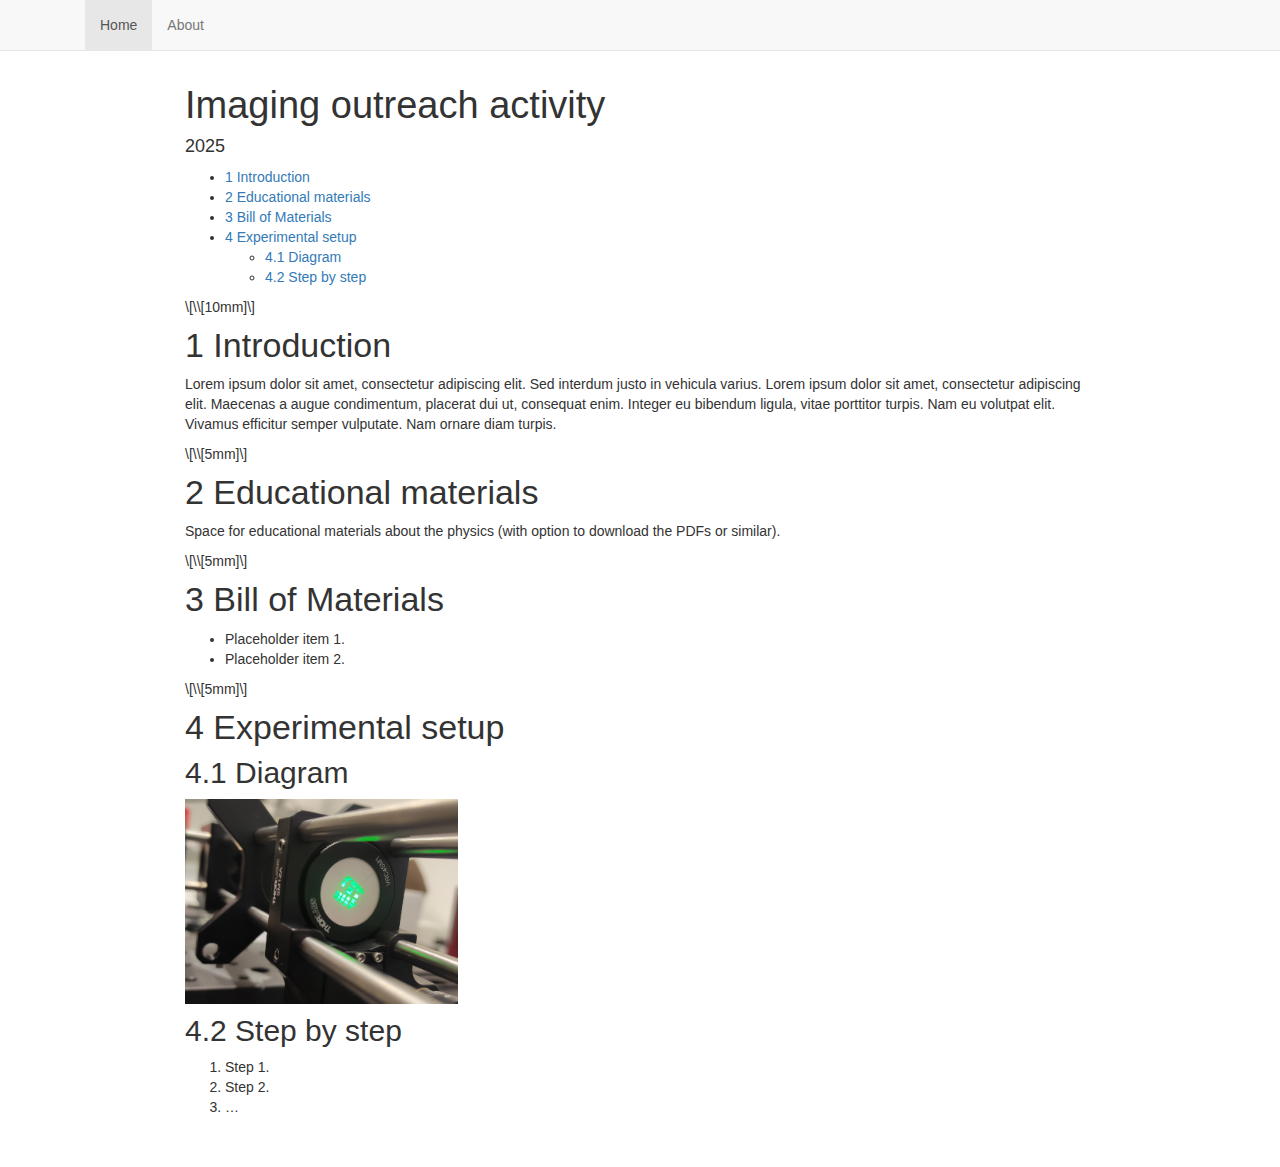
==== docs/index.html @ 40115d04 "Amended first version with placeholders of basic sections." ====
<!DOCTYPE html>

<html>

<head>

<meta charset="utf-8" />
<meta name="generator" content="pandoc" />
<meta http-equiv="X-UA-Compatible" content="IE=EDGE" />



<meta name="date" content="2025-01-01" />

<title>Imaging outreach activity</title>

<script src="site_libs/header-attrs-2.29/header-attrs.js"></script>
<script src="site_libs/jquery-3.6.0/jquery-3.6.0.min.js"></script>
<meta name="viewport" content="width=device-width, initial-scale=1" />
<link href="site_libs/bootstrap-3.3.5/css/bootstrap.min.css" rel="stylesheet" />
<script src="site_libs/bootstrap-3.3.5/js/bootstrap.min.js"></script>
<script src="site_libs/bootstrap-3.3.5/shim/html5shiv.min.js"></script>
<script src="site_libs/bootstrap-3.3.5/shim/respond.min.js"></script>
<style>h1 {font-size: 34px;}
       h1.title {font-size: 38px;}
       h2 {font-size: 30px;}
       h3 {font-size: 24px;}
       h4 {font-size: 18px;}
       h5 {font-size: 16px;}
       h6 {font-size: 12px;}
       code {color: inherit; background-color: rgba(0, 0, 0, 0.04);}
       pre:not([class]) { background-color: white }</style>
<script src="site_libs/navigation-1.1/tabsets.js"></script>
<link href="site_libs/highlightjs-9.12.0/default.css" rel="stylesheet" />
<script src="site_libs/highlightjs-9.12.0/highlight.js"></script>

<style type="text/css">
  code{white-space: pre-wrap;}
  span.smallcaps{font-variant: small-caps;}
  span.underline{text-decoration: underline;}
  div.column{display: inline-block; vertical-align: top; width: 50%;}
  div.hanging-indent{margin-left: 1.5em; text-indent: -1.5em;}
  ul.task-list{list-style: none;}
    </style>

<style type="text/css">code{white-space: pre;}</style>
<script type="text/javascript">
if (window.hljs) {
  hljs.configure({languages: []});
  hljs.initHighlightingOnLoad();
  if (document.readyState && document.readyState === "complete") {
    window.setTimeout(function() { hljs.initHighlighting(); }, 0);
  }
}
</script>









<style type = "text/css">
.main-container {
  max-width: 940px;
  margin-left: auto;
  margin-right: auto;
}
img {
  max-width:100%;
}
.tabbed-pane {
  padding-top: 12px;
}
.html-widget {
  margin-bottom: 20px;
}
button.code-folding-btn:focus {
  outline: none;
}
summary {
  display: list-item;
}
details > summary > p:only-child {
  display: inline;
}
pre code {
  padding: 0;
}
</style>


<style type="text/css">
.dropdown-submenu {
  position: relative;
}
.dropdown-submenu>.dropdown-menu {
  top: 0;
  left: 100%;
  margin-top: -6px;
  margin-left: -1px;
  border-radius: 0 6px 6px 6px;
}
.dropdown-submenu:hover>.dropdown-menu {
  display: block;
}
.dropdown-submenu>a:after {
  display: block;
  content: " ";
  float: right;
  width: 0;
  height: 0;
  border-color: transparent;
  border-style: solid;
  border-width: 5px 0 5px 5px;
  border-left-color: #cccccc;
  margin-top: 5px;
  margin-right: -10px;
}
.dropdown-submenu:hover>a:after {
  border-left-color: #adb5bd;
}
.dropdown-submenu.pull-left {
  float: none;
}
.dropdown-submenu.pull-left>.dropdown-menu {
  left: -100%;
  margin-left: 10px;
  border-radius: 6px 0 6px 6px;
}
</style>

<script type="text/javascript">
// manage active state of menu based on current page
$(document).ready(function () {
  // active menu anchor
  href = window.location.pathname
  href = href.substr(href.lastIndexOf('/') + 1)
  if (href === "")
    href = "index.html";
  var menuAnchor = $('a[href="' + href + '"]');

  // mark the anchor link active (and if it's in a dropdown, also mark that active)
  var dropdown = menuAnchor.closest('li.dropdown');
  if (window.bootstrap) { // Bootstrap 4+
    menuAnchor.addClass('active');
    dropdown.find('> .dropdown-toggle').addClass('active');
  } else { // Bootstrap 3
    menuAnchor.parent().addClass('active');
    dropdown.addClass('active');
  }

  // Navbar adjustments
  var navHeight = $(".navbar").first().height() + 15;
  var style = document.createElement('style');
  var pt = "padding-top: " + navHeight + "px; ";
  var mt = "margin-top: -" + navHeight + "px; ";
  var css = "";
  // offset scroll position for anchor links (for fixed navbar)
  for (var i = 1; i <= 6; i++) {
    css += ".section h" + i + "{ " + pt + mt + "}\n";
  }
  style.innerHTML = "body {" + pt + "padding-bottom: 40px; }\n" + css;
  document.head.appendChild(style);
});
</script>

<!-- tabsets -->

<style type="text/css">
.tabset-dropdown > .nav-tabs {
  display: inline-table;
  max-height: 500px;
  min-height: 44px;
  overflow-y: auto;
  border: 1px solid #ddd;
  border-radius: 4px;
}

.tabset-dropdown > .nav-tabs > li.active:before, .tabset-dropdown > .nav-tabs.nav-tabs-open:before {
  content: "\e259";
  font-family: 'Glyphicons Halflings';
  display: inline-block;
  padding: 10px;
  border-right: 1px solid #ddd;
}

.tabset-dropdown > .nav-tabs.nav-tabs-open > li.active:before {
  content: "\e258";
  font-family: 'Glyphicons Halflings';
  border: none;
}

.tabset-dropdown > .nav-tabs > li.active {
  display: block;
}

.tabset-dropdown > .nav-tabs > li > a,
.tabset-dropdown > .nav-tabs > li > a:focus,
.tabset-dropdown > .nav-tabs > li > a:hover {
  border: none;
  display: inline-block;
  border-radius: 4px;
  background-color: transparent;
}

.tabset-dropdown > .nav-tabs.nav-tabs-open > li {
  display: block;
  float: none;
}

.tabset-dropdown > .nav-tabs > li {
  display: none;
}
</style>

<!-- code folding -->




</head>

<body>


<div class="container-fluid main-container">




<div class="navbar navbar-default  navbar-fixed-top" role="navigation">
  <div class="container">
    <div class="navbar-header">
      <button type="button" class="navbar-toggle collapsed" data-toggle="collapse" data-bs-toggle="collapse" data-target="#navbar" data-bs-target="#navbar">
        <span class="icon-bar"></span>
        <span class="icon-bar"></span>
        <span class="icon-bar"></span>
      </button>
      <a class="navbar-brand" href="index.html"> </a>
    </div>
    <div id="navbar" class="navbar-collapse collapse">
      <ul class="nav navbar-nav">
        <li>
  <a href="index.html">Home</a>
</li>
<li>
  <a href="about.html">About</a>
</li>
      </ul>
      <ul class="nav navbar-nav navbar-right">
        
      </ul>
    </div><!--/.nav-collapse -->
  </div><!--/.container -->
</div><!--/.navbar -->

<div id="header">



<h1 class="title toc-ignore">Imaging outreach activity</h1>
<h4 class="date">2025</h4>

</div>

<div id="TOC">
<ul>
<li><a href="#introduction" id="toc-introduction"><span
class="toc-section-number">1</span> Introduction</a></li>
<li><a href="#educational-materials"
id="toc-educational-materials"><span class="toc-section-number">2</span>
Educational materials</a></li>
<li><a href="#bill-of-materials" id="toc-bill-of-materials"><span
class="toc-section-number">3</span> Bill of Materials</a></li>
<li><a href="#experimental-setup" id="toc-experimental-setup"><span
class="toc-section-number">4</span> Experimental setup</a>
<ul>
<li><a href="#diagram" id="toc-diagram"><span
class="toc-section-number">4.1</span> Diagram</a></li>
<li><a href="#step-by-step" id="toc-step-by-step"><span
class="toc-section-number">4.2</span> Step by step</a></li>
</ul></li>
</ul>
</div>

<p><span class="math display">\[\\[10mm]\]</span></p>
<div id="introduction" class="section level1" number="1">
<h1><span class="header-section-number">1</span> Introduction</h1>
<p>Lorem ipsum dolor sit amet, consectetur adipiscing elit. Sed interdum
justo in vehicula varius. Lorem ipsum dolor sit amet, consectetur
adipiscing elit. Maecenas a augue condimentum, placerat dui ut,
consequat enim. Integer eu bibendum ligula, vitae porttitor turpis. Nam
eu volutpat elit. Vivamus efficitur semper vulputate. Nam ornare diam
turpis.</p>
<p><span class="math display">\[\\[5mm]\]</span></p>
</div>
<div id="educational-materials" class="section level1" number="2">
<h1><span class="header-section-number">2</span> Educational
materials</h1>
<p>Space for educational materials about the physics (with option to
download the PDFs or similar).</p>
<p><span class="math display">\[\\[5mm]\]</span></p>
</div>
<div id="bill-of-materials" class="section level1" number="3">
<h1><span class="header-section-number">3</span> Bill of Materials</h1>
<ul>
<li>Placeholder item 1.</li>
<li>Placeholder item 2.</li>
</ul>
<p><span class="math display">\[\\[5mm]\]</span></p>
</div>
<div id="experimental-setup" class="section level1" number="4">
<h1><span class="header-section-number">4</span> Experimental setup</h1>
<div id="diagram" class="section level2" number="4.1">
<h2><span class="header-section-number">4.1</span> Diagram</h2>
<p><img src="img/placeholder_usaf.jpg" width="30%" style="display: block; margin: auto auto auto 0;" /></p>
</div>
<div id="step-by-step" class="section level2" number="4.2">
<h2><span class="header-section-number">4.2</span> Step by step</h2>
<ol style="list-style-type: decimal">
<li>Step 1.</li>
<li>Step 2.</li>
<li>…</li>
</ol>
</div>
</div>




</div>

<script>

// add bootstrap table styles to pandoc tables
function bootstrapStylePandocTables() {
  $('tr.odd').parent('tbody').parent('table').addClass('table table-condensed');
}
$(document).ready(function () {
  bootstrapStylePandocTables();
});


</script>

<!-- tabsets -->

<script>
$(document).ready(function () {
  window.buildTabsets("TOC");
});

$(document).ready(function () {
  $('.tabset-dropdown > .nav-tabs > li').click(function () {
    $(this).parent().toggleClass('nav-tabs-open');
  });
});
</script>

<!-- code folding -->


<!-- dynamically load mathjax for compatibility with self-contained -->
<script>
  (function () {
    var script = document.createElement("script");
    script.type = "text/javascript";
    script.src  = "https://mathjax.rstudio.com/latest/MathJax.js?config=TeX-AMS-MML_HTMLorMML";
    document.getElementsByTagName("head")[0].appendChild(script);
  })();
</script>

</body>
</html>
---- docs/site_libs/highlightjs-9.12.0/default.css ----
.hljs-literal {
  color: #990073;
}

.hljs-number {
  color: #099;
}

.hljs-comment {
  color: #998;
  font-style: italic;
}

.hljs-keyword {
  color: #900;
  font-weight: bold;
}

.hljs-string {
  color: #d14;
}
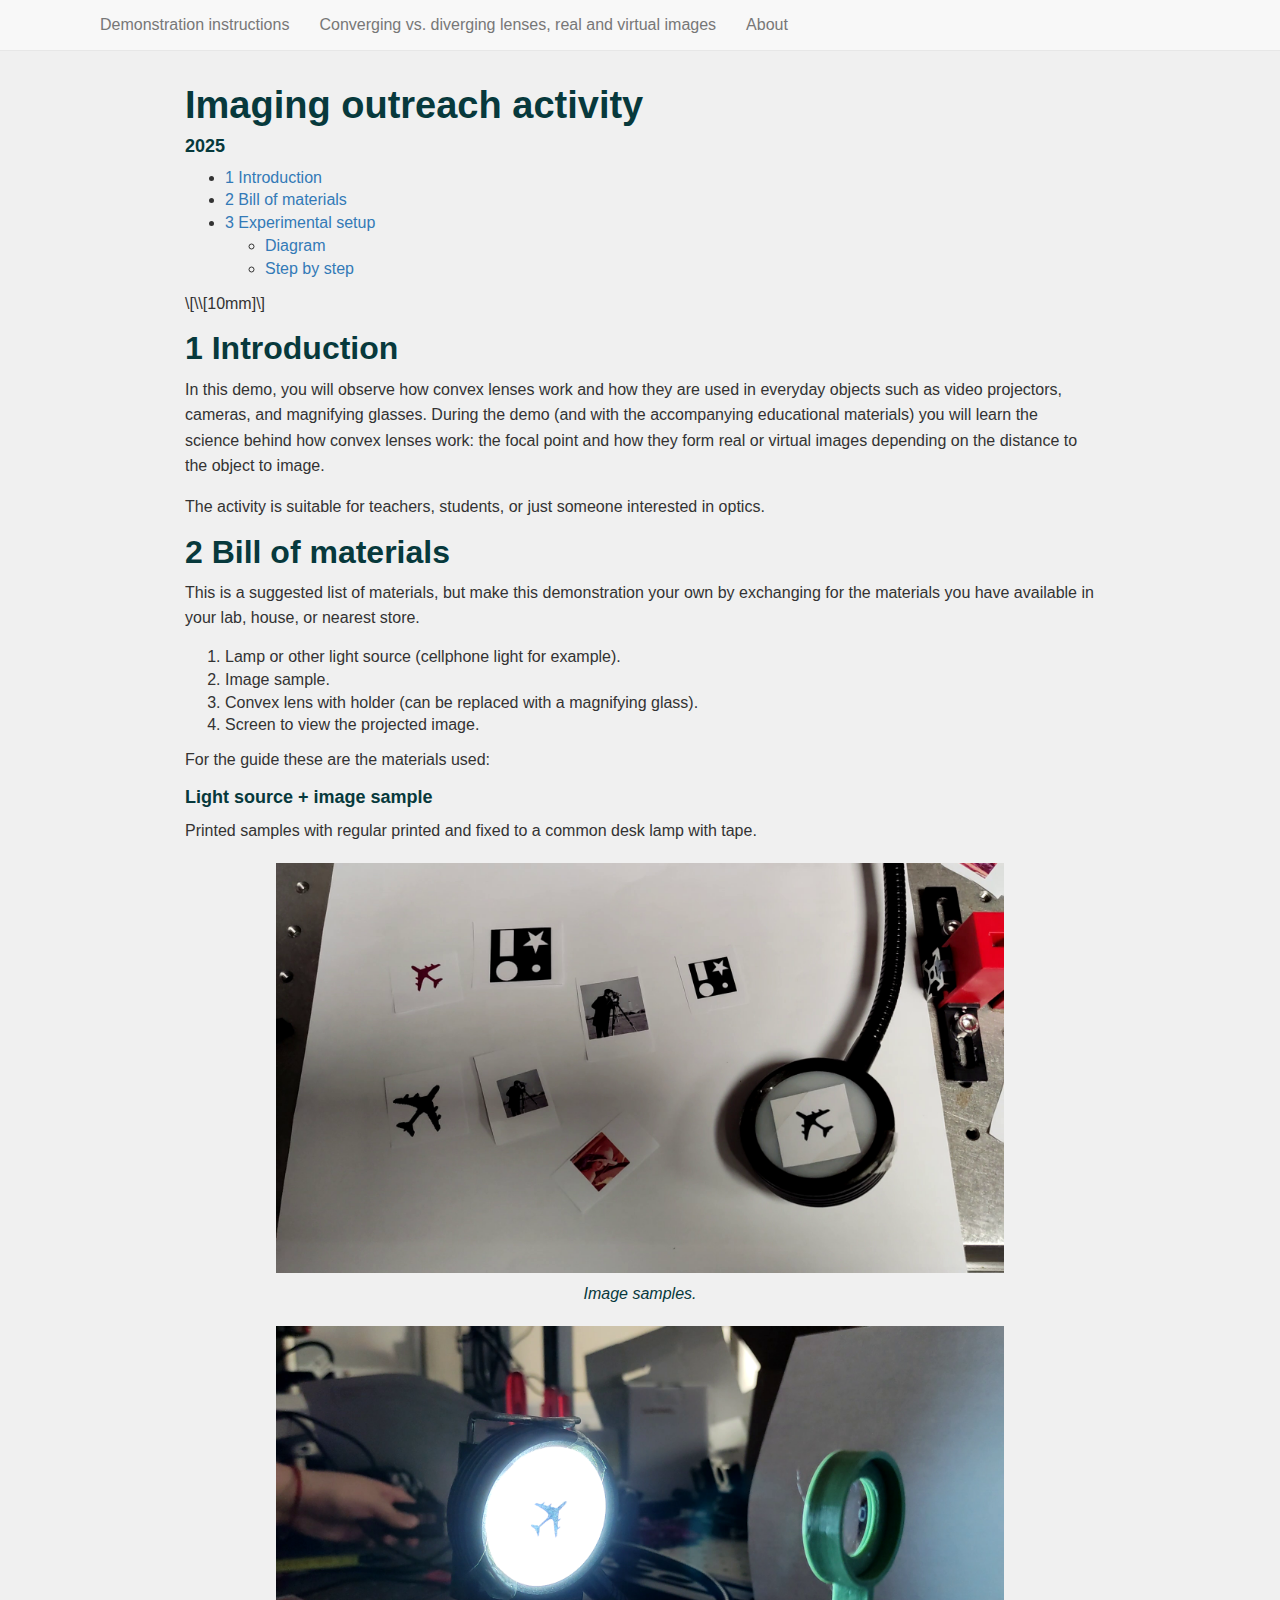
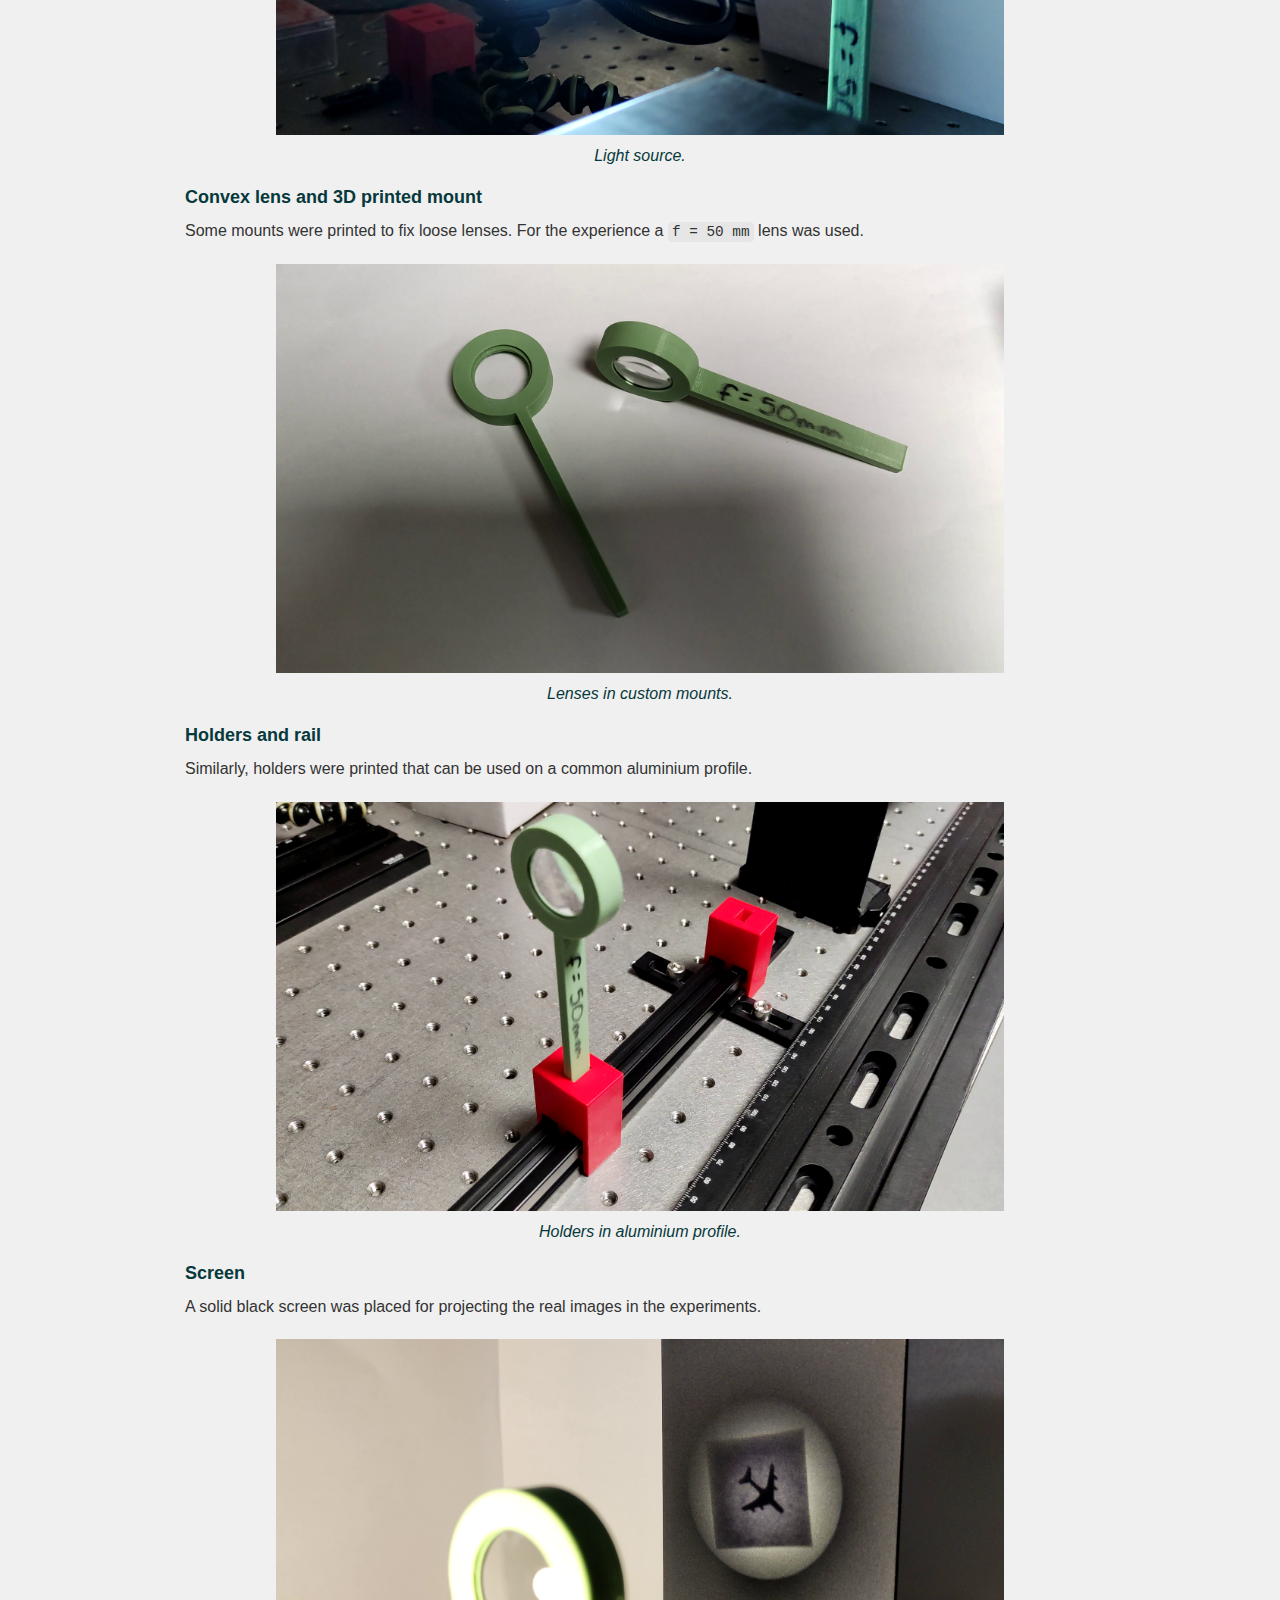
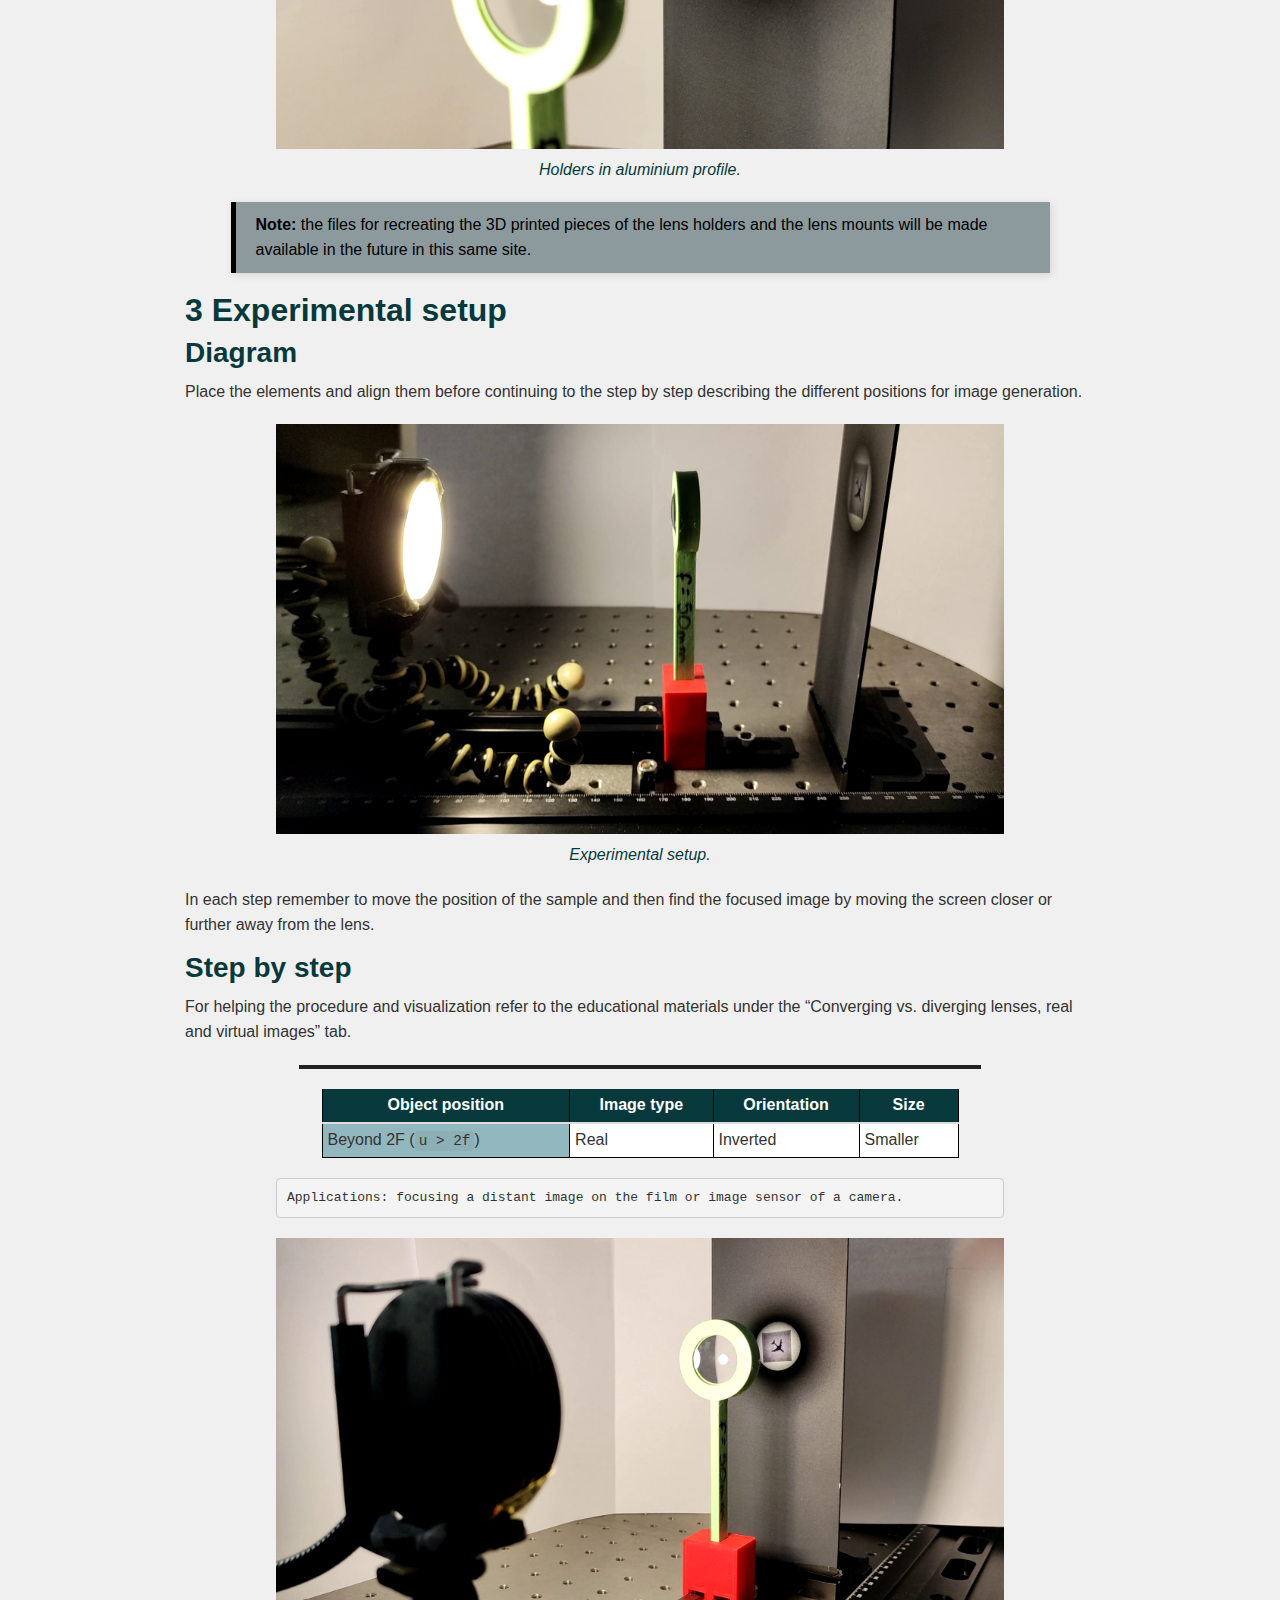
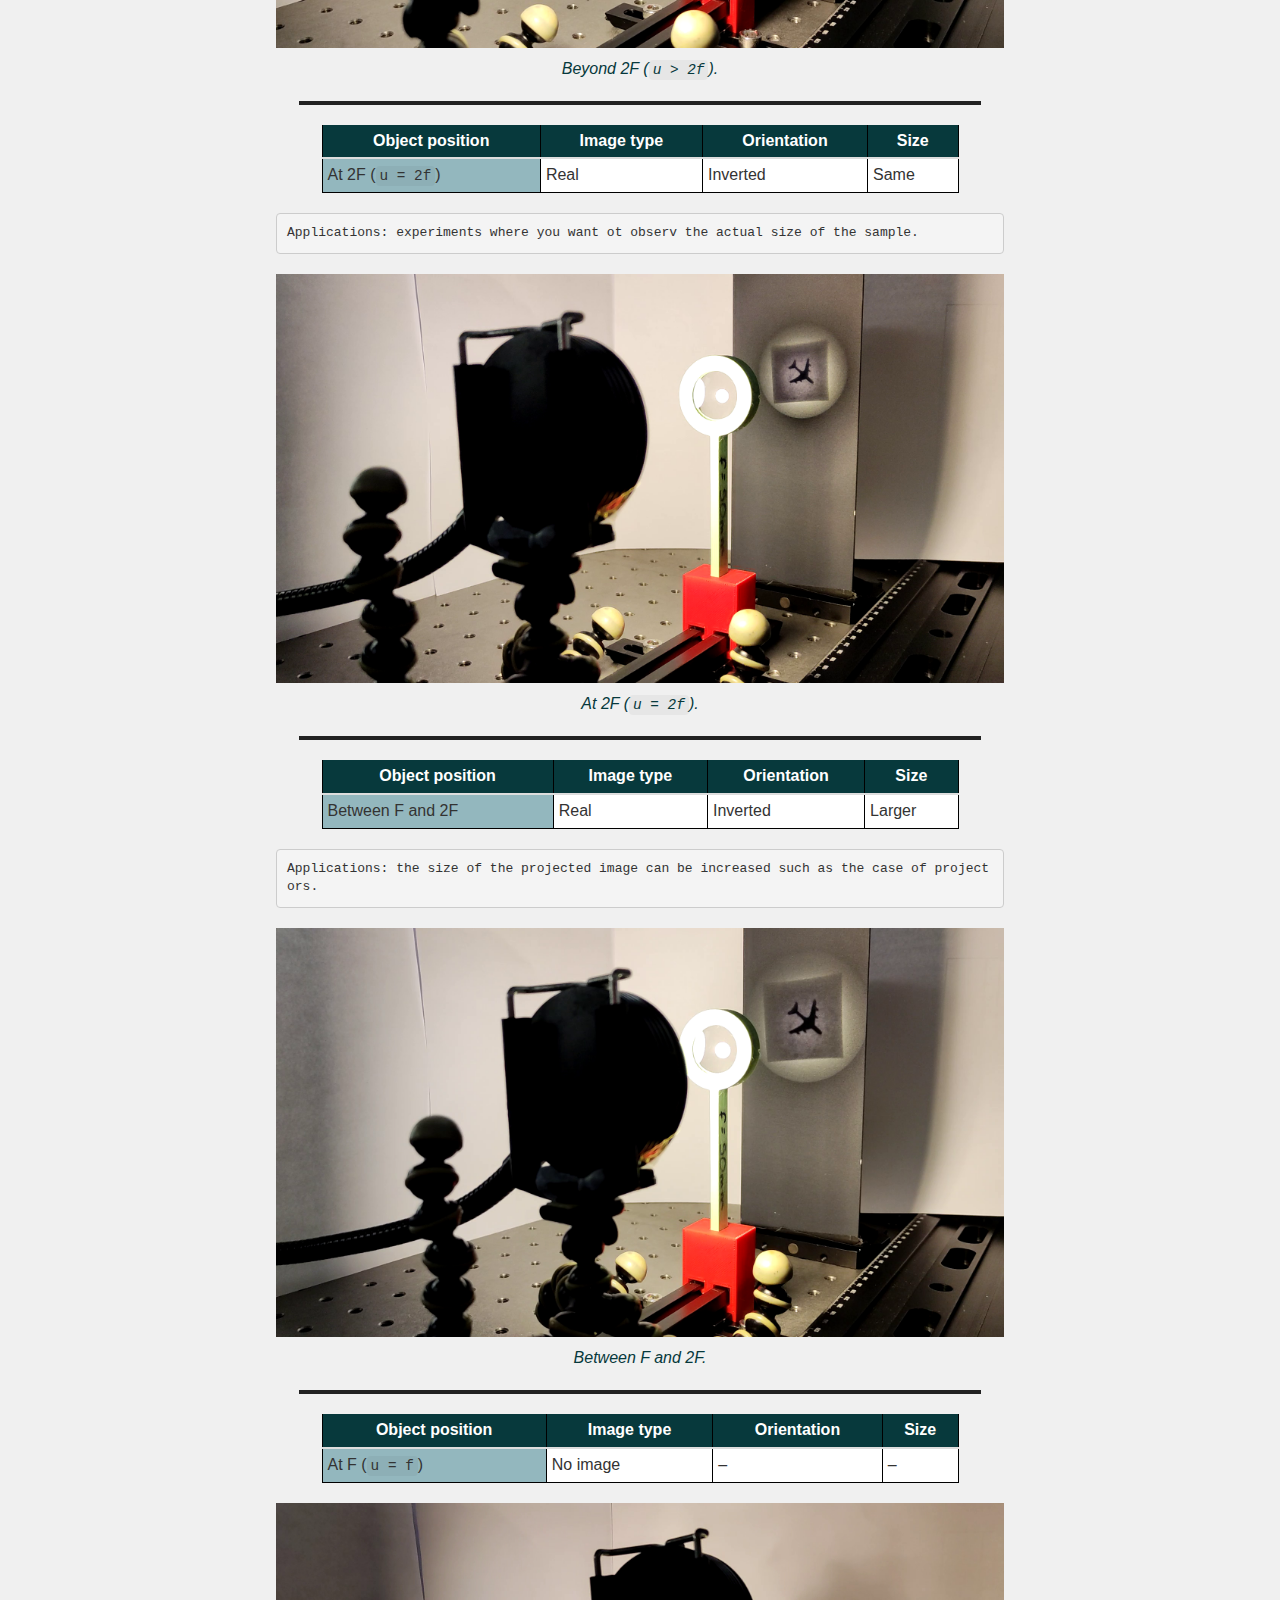
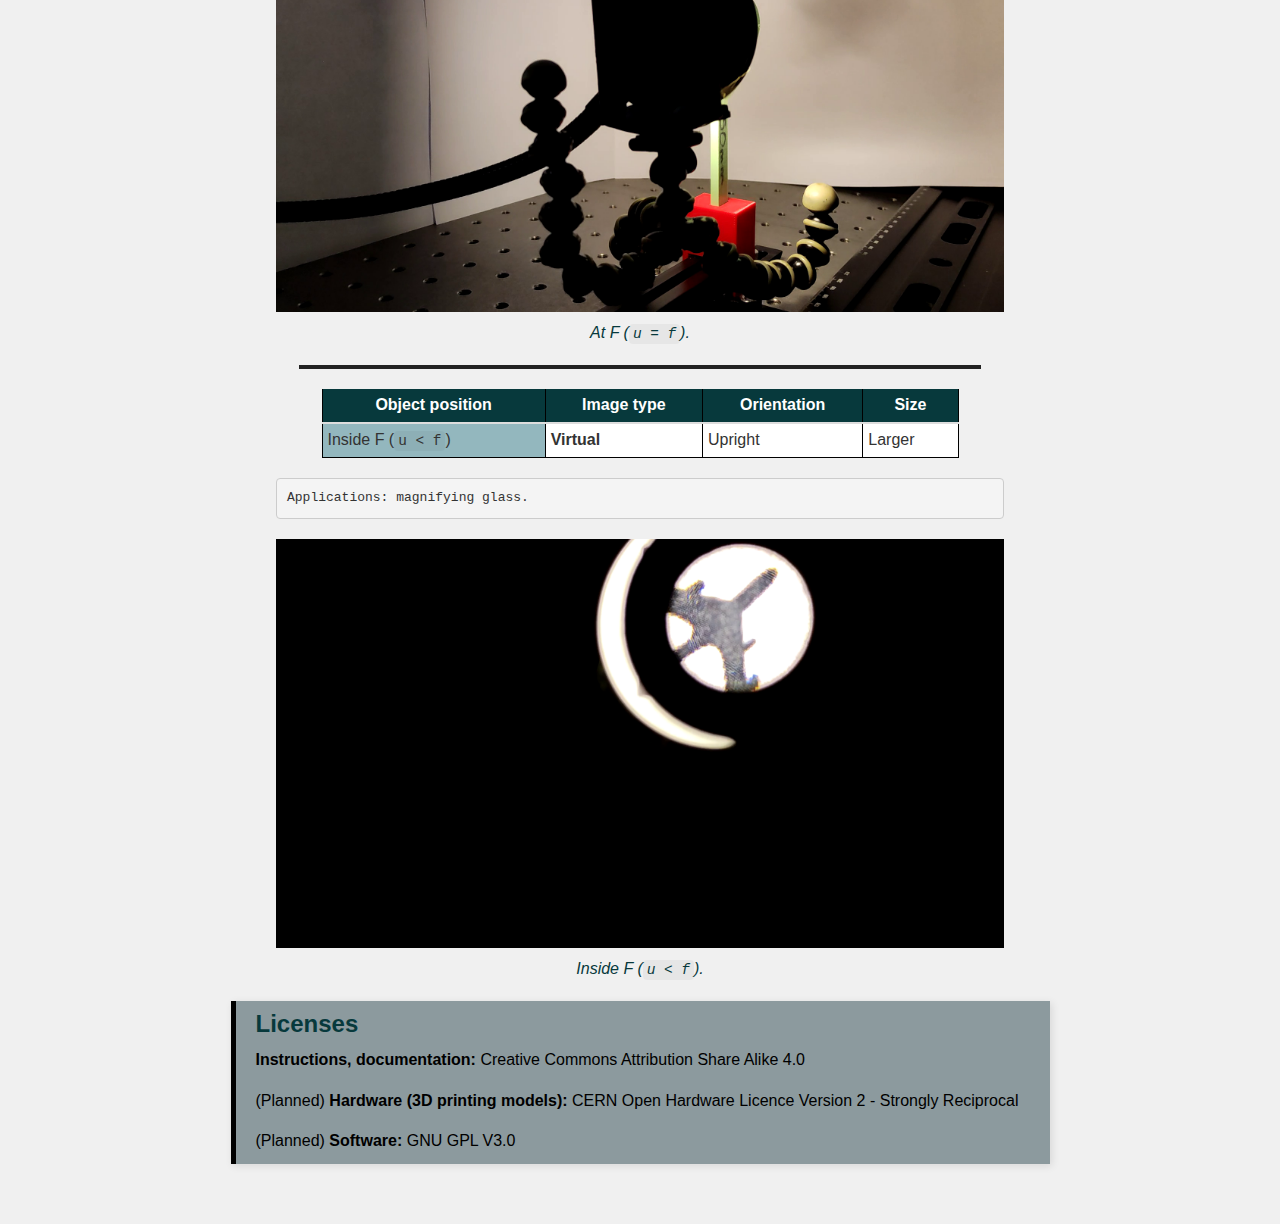
==== commit 4a8435b3: "Site v.1.0.1" ====
--- a/docs/index.html
+++ b/docs/index.html
@@ -59,6 +59,7 @@
 
 
 
+<link rel="stylesheet" href="styles.css" type="text/css" />
 
 
 
@@ -244,7 +245,10 @@
     <div id="navbar" class="navbar-collapse collapse">
       <ul class="nav navbar-nav">
         <li>
-  <a href="index.html">Home</a>
+  <a href="demo.html">Demonstration instructions</a>
+</li>
+<li>
+  <a href="topic.html">Converging vs. diverging lenses, real and virtual images</a>
 </li>
 <li>
   <a href="about.html">About</a>
@@ -270,18 +274,13 @@
 <ul>
 <li><a href="#introduction" id="toc-introduction"><span
 class="toc-section-number">1</span> Introduction</a></li>
-<li><a href="#educational-materials"
-id="toc-educational-materials"><span class="toc-section-number">2</span>
-Educational materials</a></li>
 <li><a href="#bill-of-materials" id="toc-bill-of-materials"><span
-class="toc-section-number">3</span> Bill of Materials</a></li>
+class="toc-section-number">2</span> Bill of materials</a></li>
 <li><a href="#experimental-setup" id="toc-experimental-setup"><span
-class="toc-section-number">4</span> Experimental setup</a>
+class="toc-section-number">3</span> Experimental setup</a>
 <ul>
-<li><a href="#diagram" id="toc-diagram"><span
-class="toc-section-number">4.1</span> Diagram</a></li>
-<li><a href="#step-by-step" id="toc-step-by-step"><span
-class="toc-section-number">4.2</span> Step by step</a></li>
+<li><a href="#diagram" id="toc-diagram">Diagram</a></li>
+<li><a href="#step-by-step" id="toc-step-by-step">Step by step</a></li>
 </ul></li>
 </ul>
 </div>
@@ -289,42 +288,243 @@
 <p><span class="math display">\[\\[10mm]\]</span></p>
 <div id="introduction" class="section level1" number="1">
 <h1><span class="header-section-number">1</span> Introduction</h1>
-<p>Lorem ipsum dolor sit amet, consectetur adipiscing elit. Sed interdum
-justo in vehicula varius. Lorem ipsum dolor sit amet, consectetur
-adipiscing elit. Maecenas a augue condimentum, placerat dui ut,
-consequat enim. Integer eu bibendum ligula, vitae porttitor turpis. Nam
-eu volutpat elit. Vivamus efficitur semper vulputate. Nam ornare diam
-turpis.</p>
-<p><span class="math display">\[\\[5mm]\]</span></p>
-</div>
-<div id="educational-materials" class="section level1" number="2">
-<h1><span class="header-section-number">2</span> Educational
-materials</h1>
-<p>Space for educational materials about the physics (with option to
-download the PDFs or similar).</p>
-<p><span class="math display">\[\\[5mm]\]</span></p>
-</div>
-<div id="bill-of-materials" class="section level1" number="3">
-<h1><span class="header-section-number">3</span> Bill of Materials</h1>
-<ul>
-<li>Placeholder item 1.</li>
-<li>Placeholder item 2.</li>
-</ul>
-<p><span class="math display">\[\\[5mm]\]</span></p>
-</div>
-<div id="experimental-setup" class="section level1" number="4">
-<h1><span class="header-section-number">4</span> Experimental setup</h1>
-<div id="diagram" class="section level2" number="4.1">
-<h2><span class="header-section-number">4.1</span> Diagram</h2>
-<p><img src="img/placeholder_usaf.jpg" width="30%" style="display: block; margin: auto auto auto 0;" /></p>
-</div>
-<div id="step-by-step" class="section level2" number="4.2">
-<h2><span class="header-section-number">4.2</span> Step by step</h2>
+<p>In this demo, you will observe how convex lenses work and how they
+are used in everyday objects such as video projectors, cameras, and
+magnifying glasses. During the demo (and with the accompanying
+educational materials) you will learn the science behind how convex
+lenses work: the focal point and how they form real or virtual images
+depending on the distance to the object to image.</p>
+<p>The activity is suitable for teachers, students, or just someone
+interested in optics.</p>
+</div>
+<div id="bill-of-materials" class="section level1" number="2">
+<h1><span class="header-section-number">2</span> Bill of materials</h1>
+<p>This is a suggested list of materials, but make this demonstration
+your own by exchanging for the materials you have available in your lab,
+house, or nearest store.</p>
 <ol style="list-style-type: decimal">
-<li>Step 1.</li>
-<li>Step 2.</li>
-<li>…</li>
+<li>Lamp or other light source (cellphone light for example).</li>
+<li>Image sample.</li>
+<li>Convex lens with holder (can be replaced with a magnifying
+glass).</li>
+<li>Screen to view the projected image.</li>
 </ol>
+<p>For the guide these are the materials used:</p>
+<div id="light-source-image-sample" class="section level4 unnumbered">
+<h4 class="unnumbered">Light source + image sample</h4>
+<p>Printed samples with regular printed and fixed to a common desk lamp
+with tape.</p>
+<figure>
+<img src="img/samples.png" alt="Image samples." style="width: 100%; height: auto;">
+<figcaption>
+Image samples.
+</figcaption>
+</figure>
+<figure>
+<img src="img/source_and_lens.png" alt="Light source." style="width: 100%; height: auto;">
+<figcaption>
+Light source.
+</figcaption>
+</figure>
+</div>
+<div id="convex-lens-and-3d-printed-mount"
+class="section level4 unnumbered">
+<h4 class="unnumbered">Convex lens and 3D printed mount</h4>
+<p>Some mounts were printed to fix loose lenses. For the experience a
+<code>f = 50 mm</code> lens was used.</p>
+<figure>
+<img src="img/lenses.png" alt="Lenses in custom mounts." style="width: 100%; height: auto;">
+<figcaption>
+Lenses in custom mounts.
+</figcaption>
+</figure>
+</div>
+<div id="holders-and-rail" class="section level4 unnumbered">
+<h4 class="unnumbered">Holders and rail</h4>
+<p>Similarly, holders were printed that can be used on a common
+aluminium profile.</p>
+<figure>
+<img src="img/holders.png" alt="Holders in aluminium profile." style="width: 100%; height: auto;">
+<figcaption>
+Holders in aluminium profile.
+</figcaption>
+</figure>
+</div>
+<div id="screen" class="section level4 unnumbered">
+<h4 class="unnumbered">Screen</h4>
+<p>A solid black screen was placed for projecting the real images in the
+experiments.</p>
+<figure>
+<img src="img/screen_focused.png" alt="Holders in aluminium profile." style="width: 100%; height: auto;">
+<figcaption>
+Holders in aluminium profile.
+</figcaption>
+</figure>
+<blockquote>
+<p><strong>Note:</strong> the files for recreating the 3D printed pieces
+of the lens holders and the lens mounts will be made available in the
+future in this same site.</p>
+</blockquote>
+</div>
+</div>
+<div id="experimental-setup" class="section level1" number="3">
+<h1><span class="header-section-number">3</span> Experimental setup</h1>
+<div id="diagram" class="section level2 unnumbered">
+<h2 class="unnumbered">Diagram</h2>
+<p>Place the elements and align them before continuing to the step by
+step describing the different positions for image generation.</p>
+<figure>
+<img src="img/experimental_setup.png" alt="Experimental setup." style="width: 100%; height: auto;">
+<figcaption>
+Experimental setup.
+</figcaption>
+</figure>
+<p>In each step remember to move the position of the sample and then
+find the focused image by moving the screen closer or further away from
+the lens.</p>
+</div>
+<div id="step-by-step" class="section level2 unnumbered">
+<h2 class="unnumbered">Step by step</h2>
+<p>For helping the procedure and visualization refer to the educational
+materials under the “Converging vs. diverging lenses, real and virtual
+images” tab.</p>
+<hr />
+<table>
+<thead>
+<tr class="header">
+<th><strong>Object position</strong></th>
+<th><strong>Image type</strong></th>
+<th><strong>Orientation</strong></th>
+<th><strong>Size</strong></th>
+</tr>
+</thead>
+<tbody>
+<tr class="odd">
+<td>Beyond 2F (<code>u &gt; 2f</code>)</td>
+<td>Real</td>
+<td>Inverted</td>
+<td>Smaller</td>
+</tr>
+</tbody>
+</table>
+<pre class="markdown"><code>Applications: focusing a distant image on the film or image sensor of a camera.</code></pre>
+<figure>
+<img src="img/ph_2Fplus.png" alt="Beyond 2F (`u > 2f`)." style="width: 100%; height: auto;">
+<figcaption>
+Beyond 2F (<code>u &gt; 2f</code>).
+</figcaption>
+</figure>
+<hr />
+<table>
+<thead>
+<tr class="header">
+<th><strong>Object position</strong></th>
+<th><strong>Image type</strong></th>
+<th><strong>Orientation</strong></th>
+<th><strong>Size</strong></th>
+</tr>
+</thead>
+<tbody>
+<tr class="odd">
+<td>At 2F (<code>u = 2f</code>)</td>
+<td>Real</td>
+<td>Inverted</td>
+<td>Same</td>
+</tr>
+</tbody>
+</table>
+<pre class="markdown"><code>Applications: experiments where you want ot observ the actual size of the sample.</code></pre>
+<figure>
+<img src="img/ph_2F.png" alt="At 2F (`u = 2f`)." style="width: 100%; height: auto;">
+<figcaption>
+At 2F (<code>u = 2f</code>).
+</figcaption>
+</figure>
+<hr />
+<table>
+<thead>
+<tr class="header">
+<th><strong>Object position</strong></th>
+<th><strong>Image type</strong></th>
+<th><strong>Orientation</strong></th>
+<th><strong>Size</strong></th>
+</tr>
+</thead>
+<tbody>
+<tr class="odd">
+<td>Between F and 2F</td>
+<td>Real</td>
+<td>Inverted</td>
+<td>Larger</td>
+</tr>
+</tbody>
+</table>
+<pre class="markdown"><code>Applications: the size of the projected image can be increased such as the case of projectors.</code></pre>
+<figure>
+<img src="img/ph_Fto2F.png" alt="Between F and 2F." style="width: 100%; height: auto;">
+<figcaption>
+Between F and 2F.
+</figcaption>
+</figure>
+<hr />
+<table>
+<thead>
+<tr class="header">
+<th><strong>Object position</strong></th>
+<th><strong>Image type</strong></th>
+<th><strong>Orientation</strong></th>
+<th><strong>Size</strong></th>
+</tr>
+</thead>
+<tbody>
+<tr class="odd">
+<td>At F (<code>u = f</code>)</td>
+<td>No image</td>
+<td>–</td>
+<td>–</td>
+</tr>
+</tbody>
+</table>
+<figure>
+<img src="img/ph_F.png" alt="At F (`u = f`)." style="width: 100%; height: auto;">
+<figcaption>
+At F (<code>u = f</code>).
+</figcaption>
+</figure>
+<hr />
+<table>
+<thead>
+<tr class="header">
+<th><strong>Object position</strong></th>
+<th><strong>Image type</strong></th>
+<th><strong>Orientation</strong></th>
+<th><strong>Size</strong></th>
+</tr>
+</thead>
+<tbody>
+<tr class="odd">
+<td>Inside F (<code>u &lt; f</code>)</td>
+<td><strong>Virtual</strong></td>
+<td>Upright</td>
+<td>Larger</td>
+</tr>
+</tbody>
+</table>
+<pre class="markdown"><code>Applications: magnifying glass.</code></pre>
+<figure>
+<img src="img/ph_F-.png" alt="Inside F (`u < f`)." style="width: 100%; height: auto;">
+<figcaption>
+Inside F (<code>u &lt; f</code>).
+</figcaption>
+</figure>
+<blockquote>
+<h3 id="licenses">Licenses</h3>
+<p><strong>Instructions, documentation:</strong> Creative Commons
+Attribution Share Alike 4.0</p>
+<p>(Planned) <strong>Hardware (3D printing models):</strong> CERN Open
+Hardware Licence Version 2 - Strongly Reciprocal</p>
+<p>(Planned) <strong>Software:</strong> GNU GPL V3.0</p>
+</blockquote>
 </div>
 </div>
 
--- a/docs/styles.css
+++ b/docs/styles.css
@@ -0,0 +1,119 @@
+body {
+  width: 100%; 
+  background-color: #f0f0f0;  
+}
+
+p {
+  margin-bottom: 15px;  
+  line-height: 1.6;      
+}
+
+h1, h2, h3, h4, h5, h6 {
+  font-weight: bold;  
+  color: #07393C;     
+}
+
+h1 {
+  font-weight: bold;    
+  font-size: 32px;      
+  color: #07393C;       
+}
+
+h2 {
+  font-weight: bold;    
+  font-size: 28px;      
+  color: #07393C;       
+}
+
+h3 {
+  font-weight: bold;    
+  font-size: 24px;      
+  color: #07393C;       
+}
+
+body {
+  font-family: "Arial", Helvetica, sans-serif;  
+  font-size: 16px; 
+}
+
+table {
+  border-collapse: collapse; 
+  margin: 20px auto;        
+  width: 70% !important;  
+}
+
+th, td {
+  padding: 5px 10px;        
+  text-align: left;         
+  border: 1px solid black;  
+}
+
+th {
+  background-color: #07393C;  
+  color: white;  
+  font-weight: bold;
+  border-bottom: 1px solid black; 
+  text-align: center;
+}
+
+td:first-child {
+  background-color: #93B7BE;  
+}
+
+tr:nth-child(even) {
+  background-color: #f9f9f9;  
+}
+
+tr:nth-child(odd) {
+  background-color: #ffffff;  
+}
+
+blockquote {
+  background-color: #8C9A9E;  
+  border-left: 5px solid black;  
+  padding: 10px 20px;  
+  margin: 20px auto;  
+  font-size: 16px; 
+  color: black;  
+  box-shadow: 2px 2px 8px rgba(0, 0, 0, 0.1);  
+  width: 90% !important; 
+}
+
+blockquote p {
+  font-family: "Arial", serif;  
+}
+
+figure {
+  width: 80%;                
+  margin: 20px auto;         
+  text-align: center;        
+}
+
+figure img {
+  width: 100%;               
+  height: auto;              
+}
+
+figcaption {
+  font-style: italic;        
+  color: #07393C;            
+  margin-top: 10px;          
+}
+
+hr {
+  border: none;  
+  border-top: 4px solid #222222;  
+  margin-top: 20px;  
+  margin-bottom: 20px;  
+  width: 75%;  
+}
+
+pre {
+  width: 80%;  
+  margin: auto;  
+  background-color: #f4f4f4;  
+  padding: 10px;  
+  border: 1px solid #ccc;  
+  white-space: pre-wrap;  
+  word-wrap: break-word;  
+}
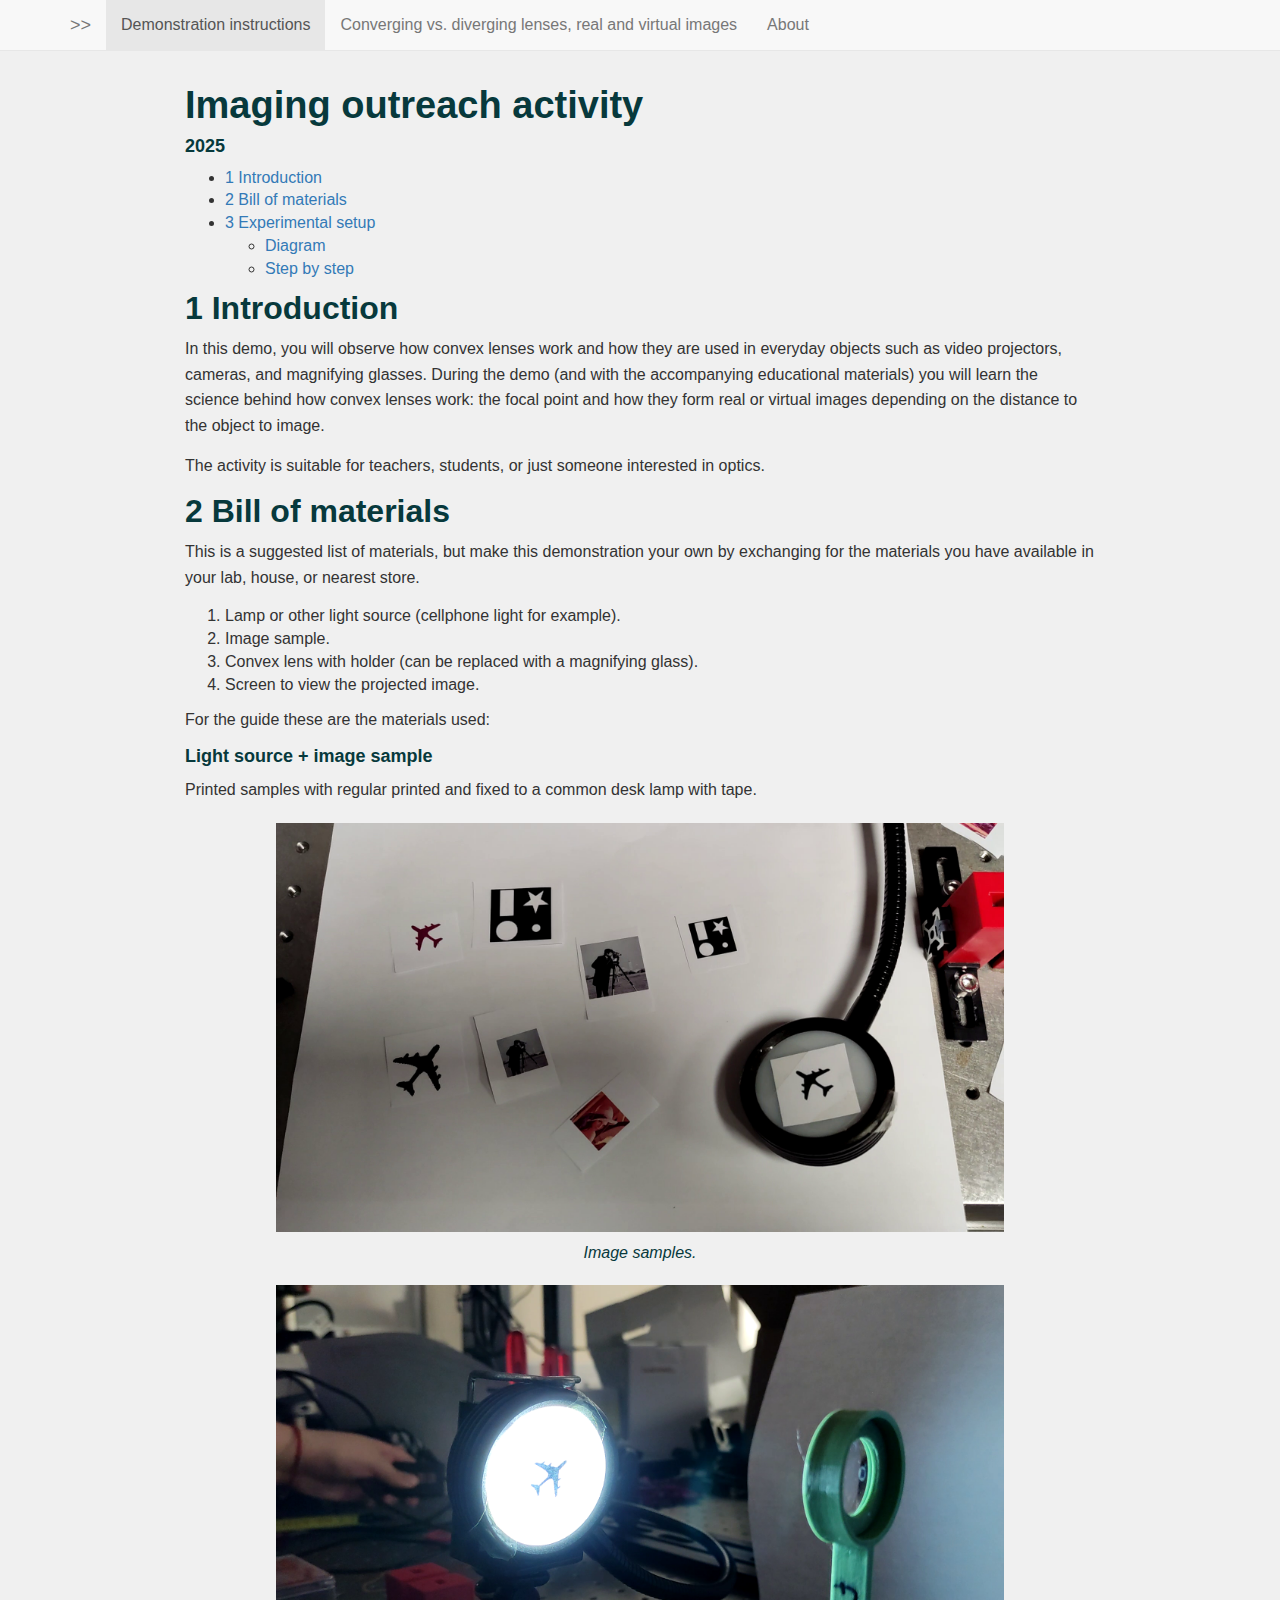
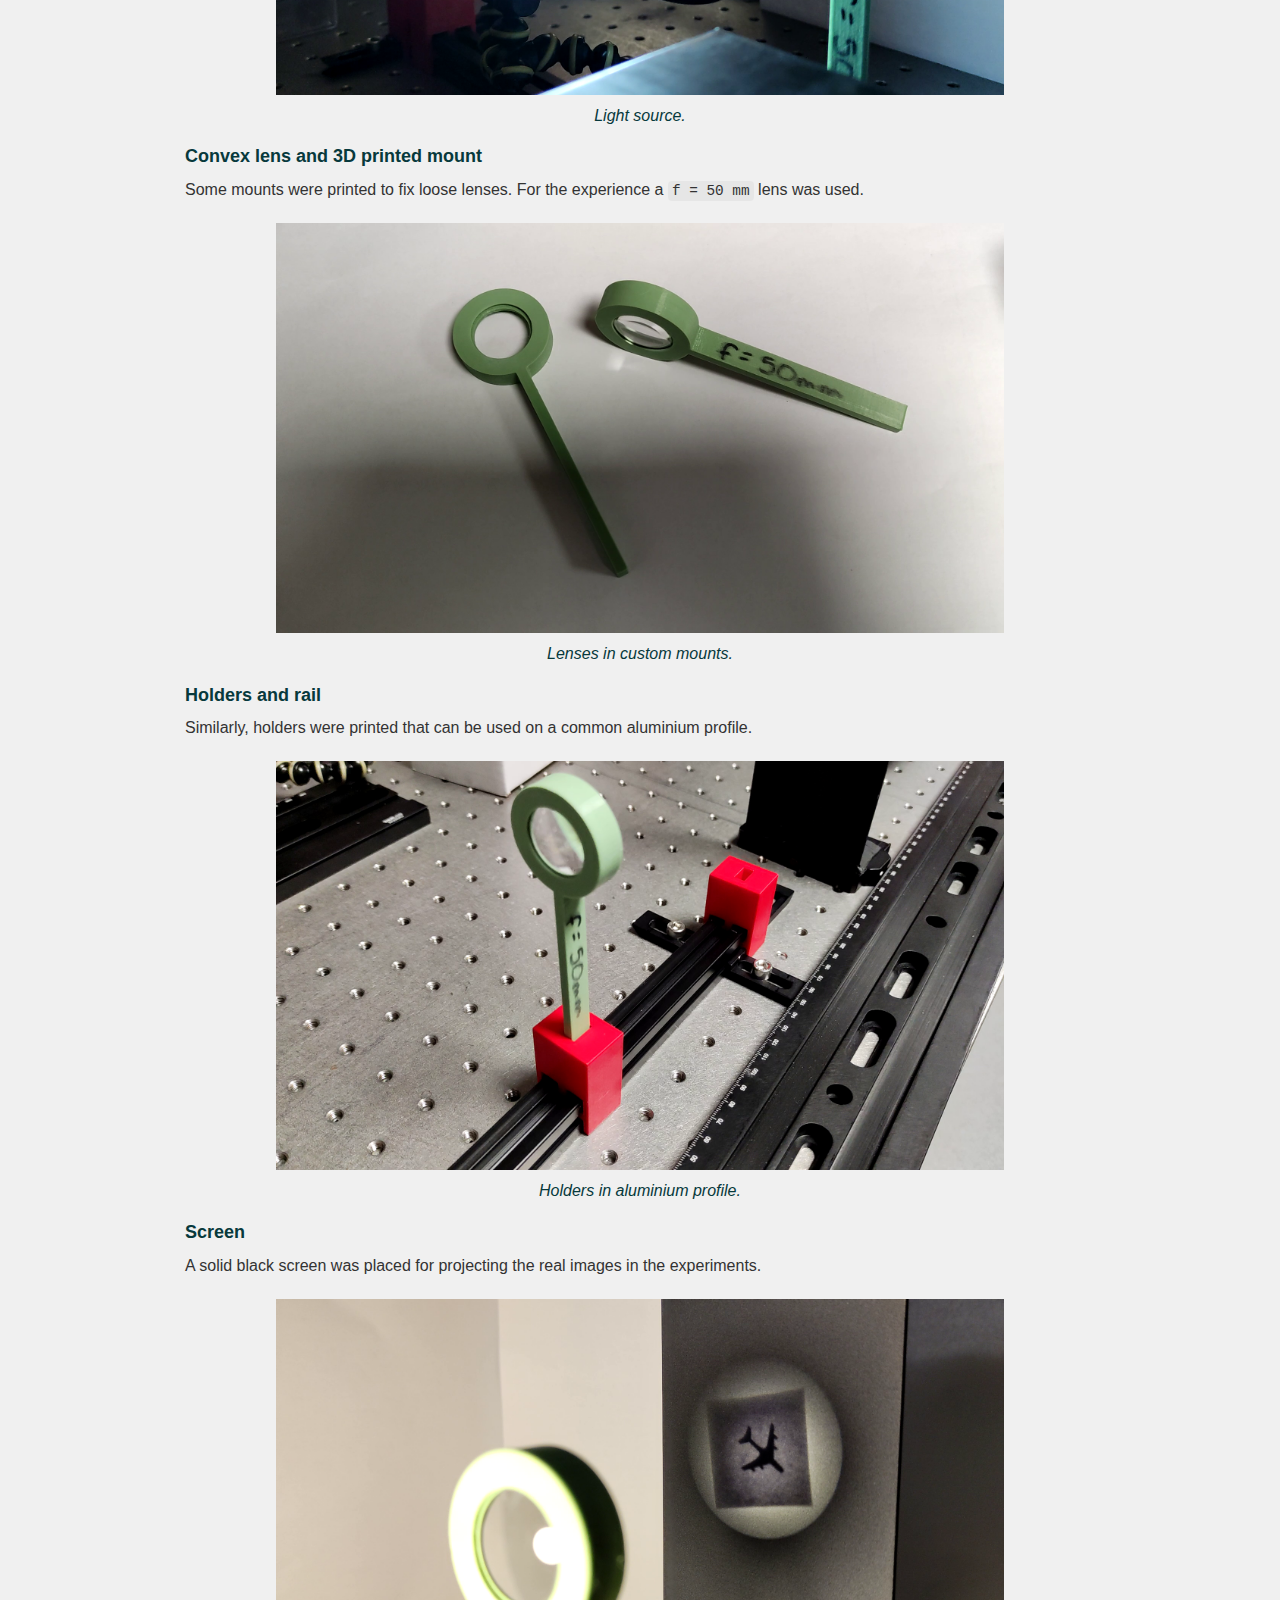
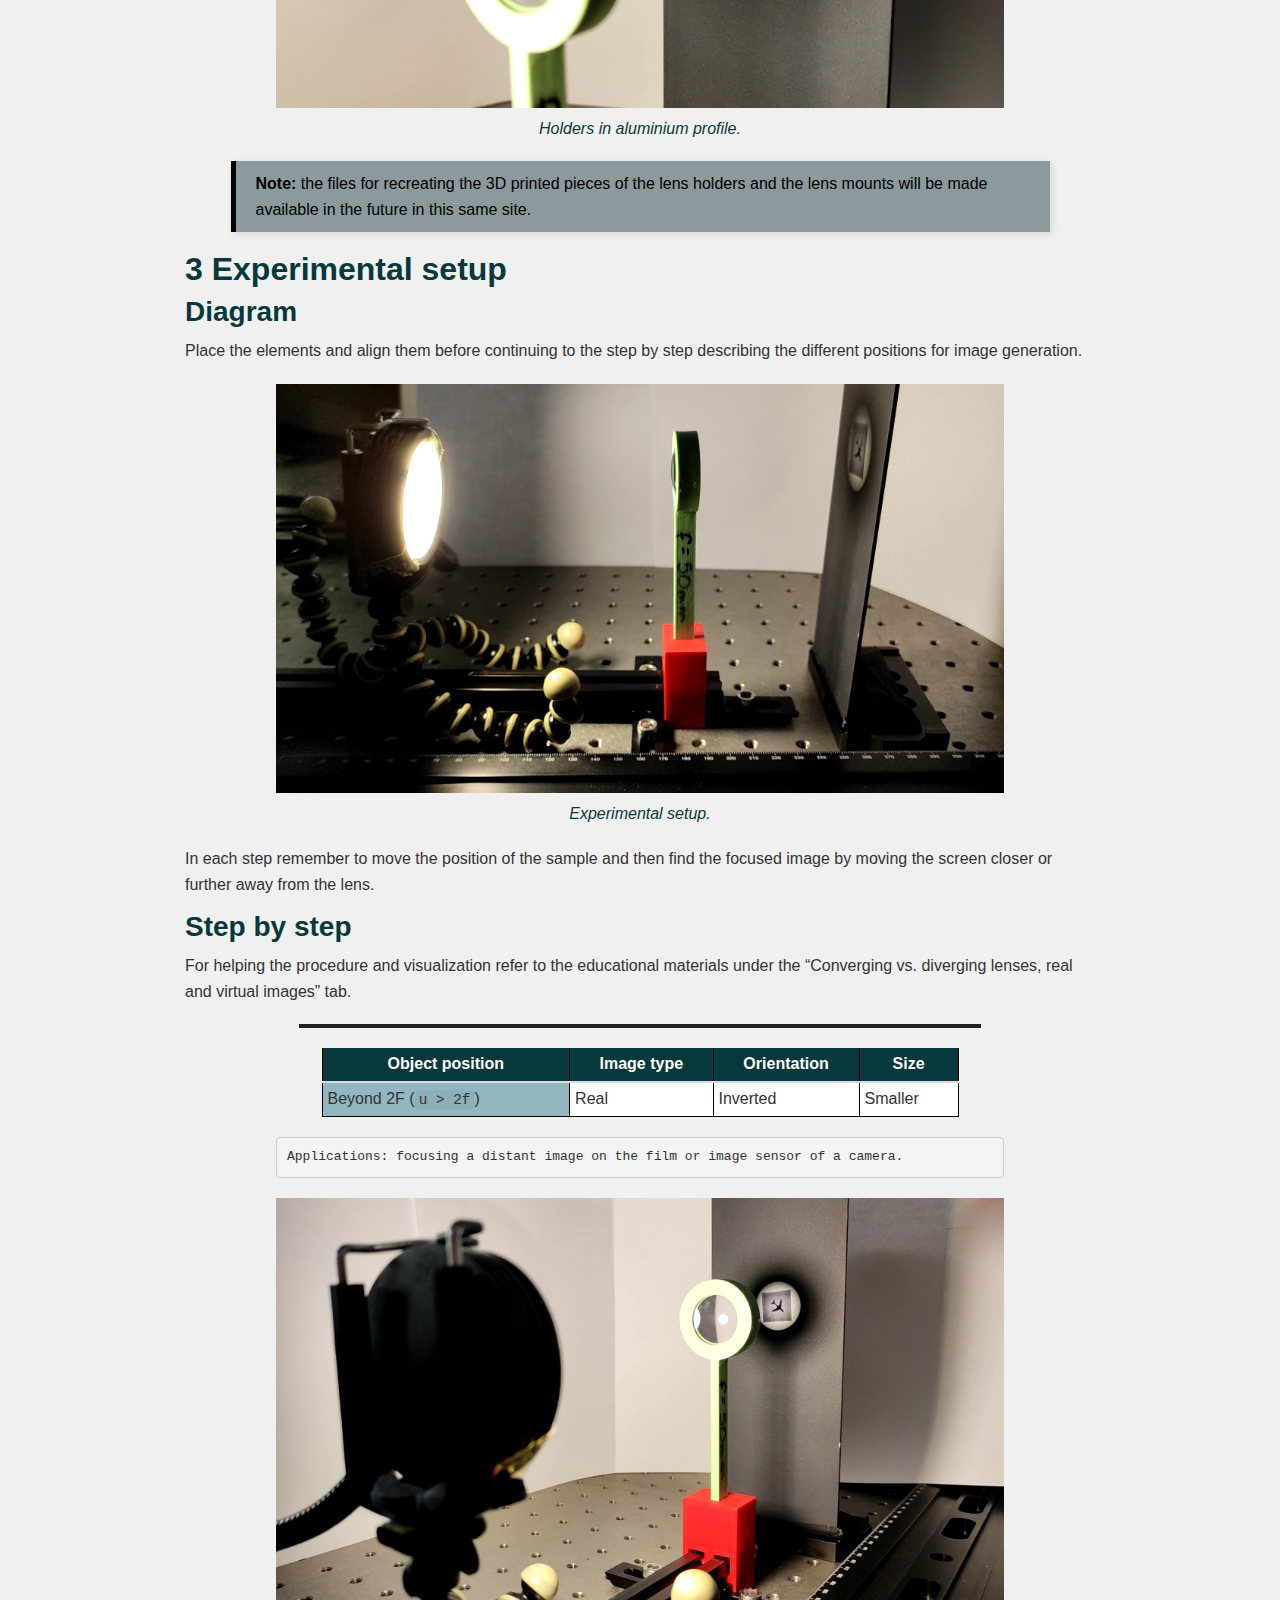
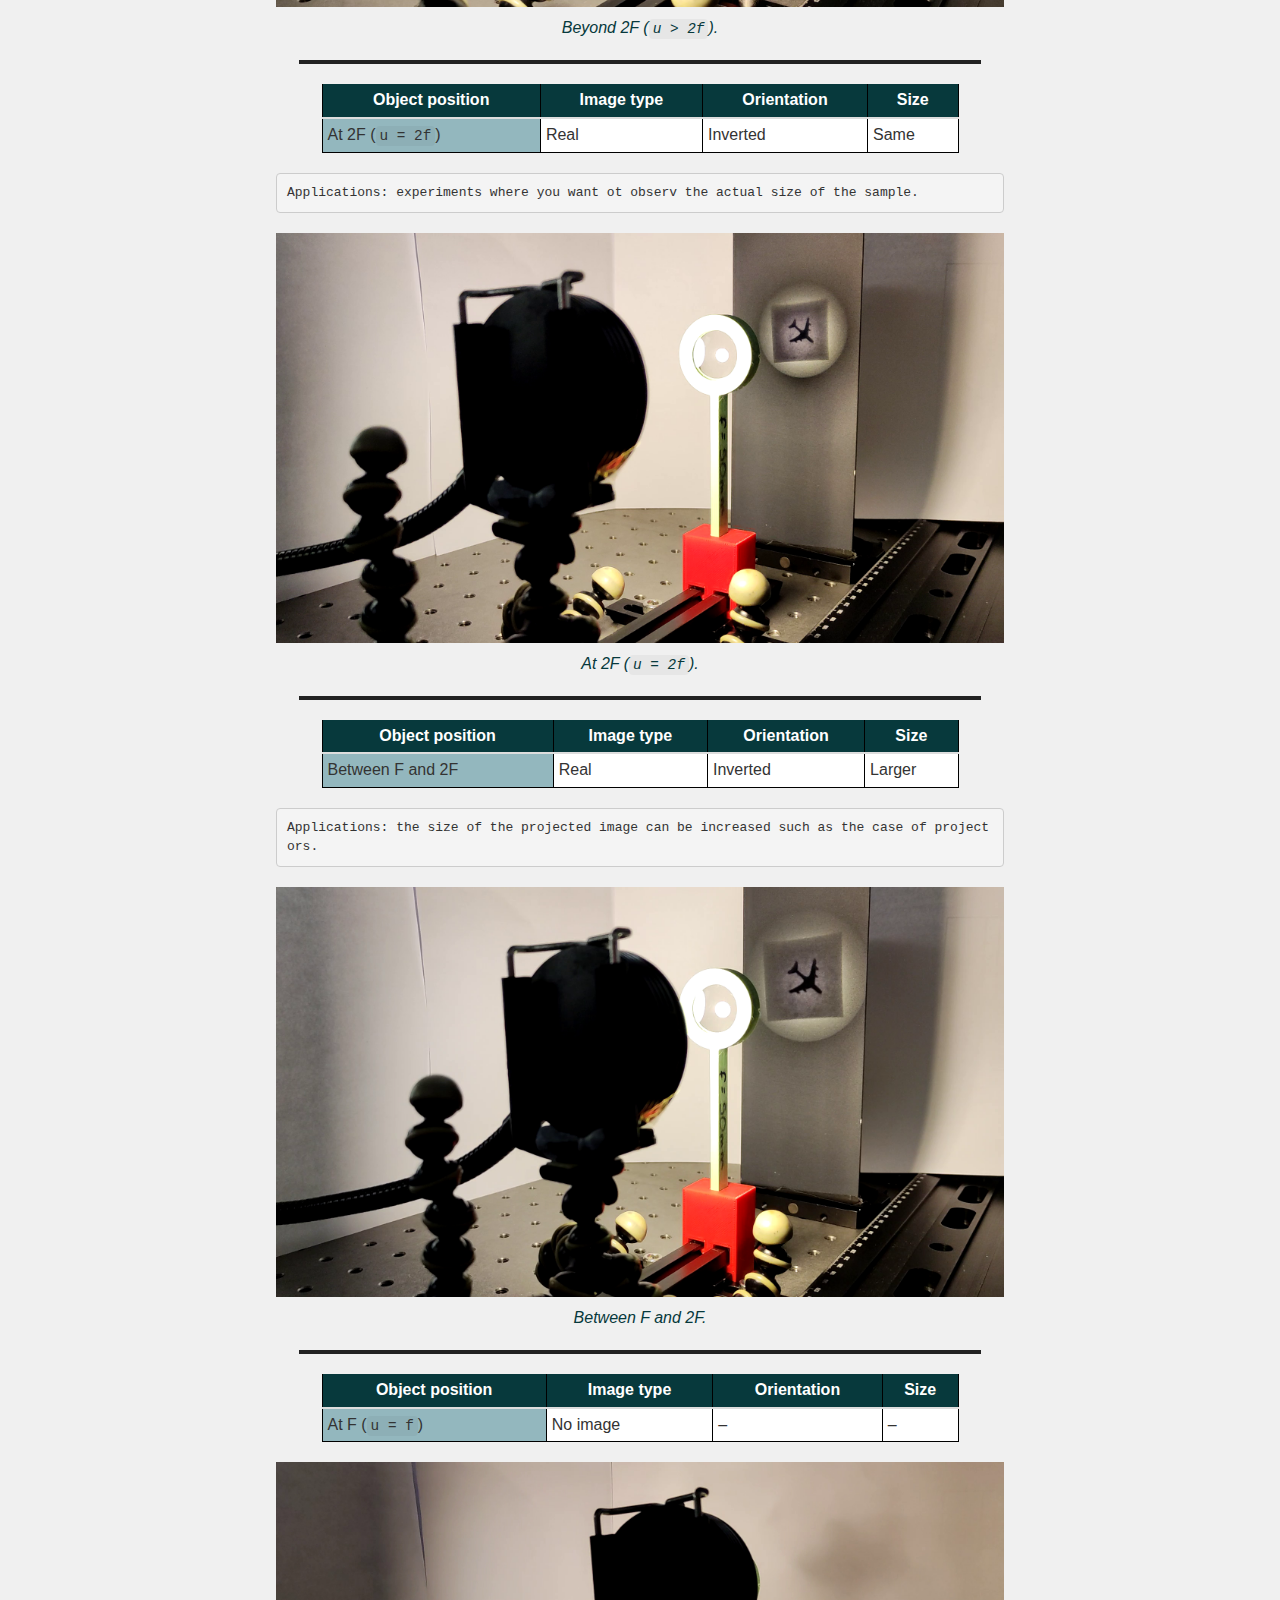
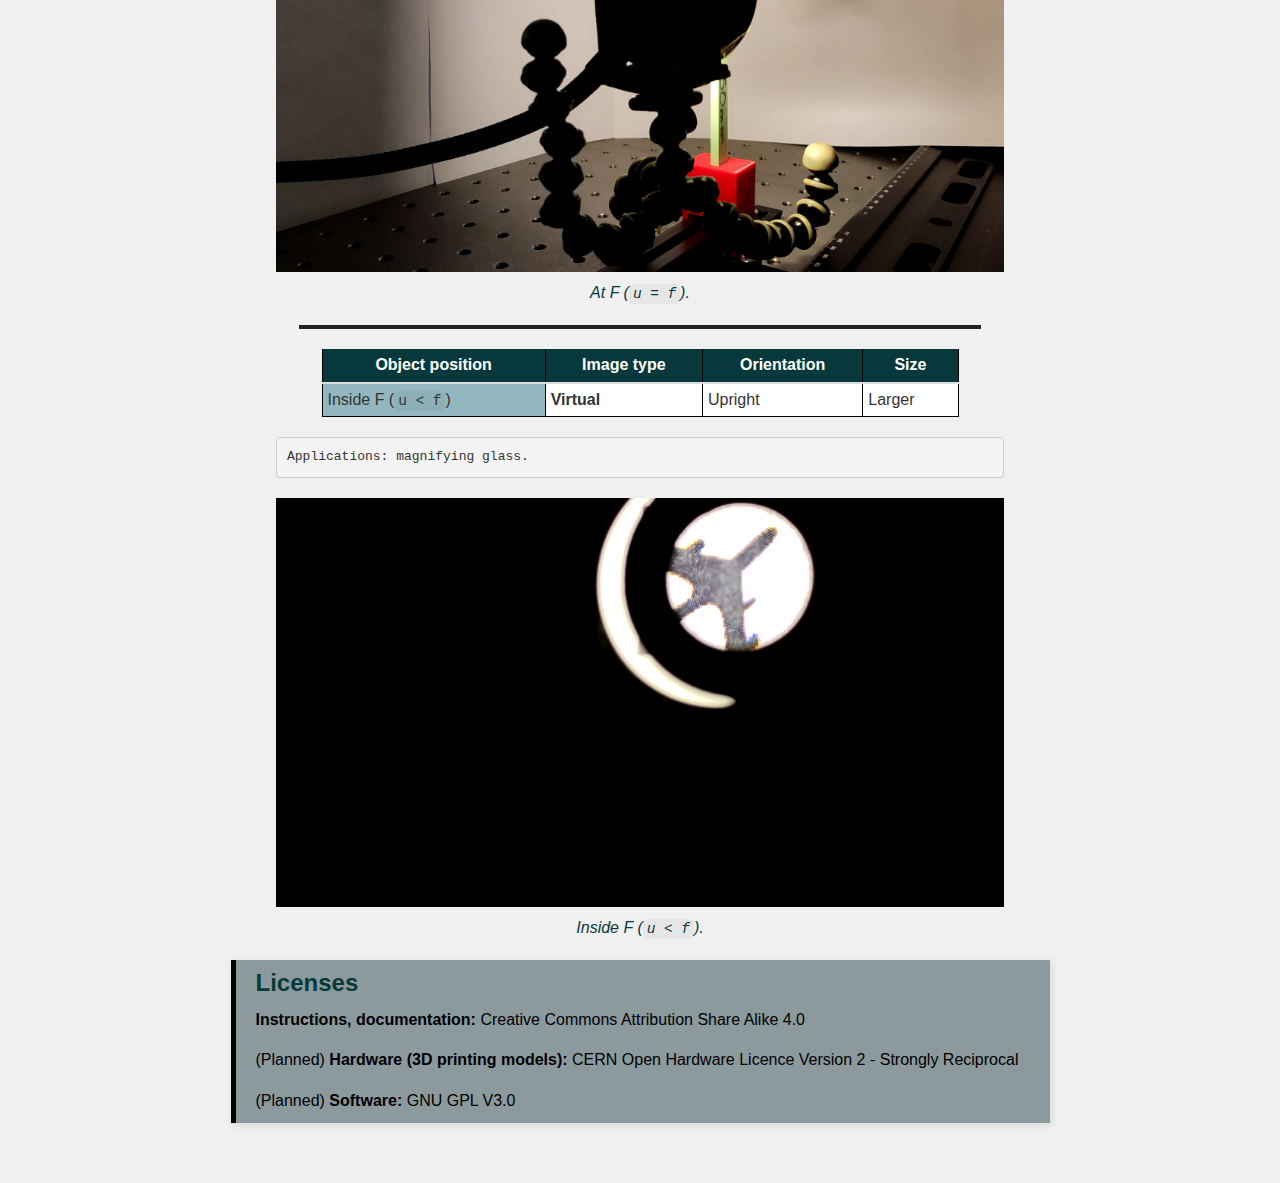
==== commit e3b1e4f0: "Site v1.0.3" ====
--- a/docs/index.html
+++ b/docs/index.html
@@ -240,12 +240,12 @@
         <span class="icon-bar"></span>
         <span class="icon-bar"></span>
       </button>
-      <a class="navbar-brand" href="index.html"> </a>
+      <a class="navbar-brand" href="index.html">>></a>
     </div>
     <div id="navbar" class="navbar-collapse collapse">
       <ul class="nav navbar-nav">
         <li>
-  <a href="demo.html">Demonstration instructions</a>
+  <a href="index.html">Demonstration instructions</a>
 </li>
 <li>
   <a href="topic.html">Converging vs. diverging lenses, real and virtual images</a>
@@ -285,7 +285,6 @@
 </ul>
 </div>
 
-<p><span class="math display">\[\\[10mm]\]</span></p>
 <div id="introduction" class="section level1" number="1">
 <h1><span class="header-section-number">1</span> Introduction</h1>
 <p>In this demo, you will observe how convex lenses work and how they
